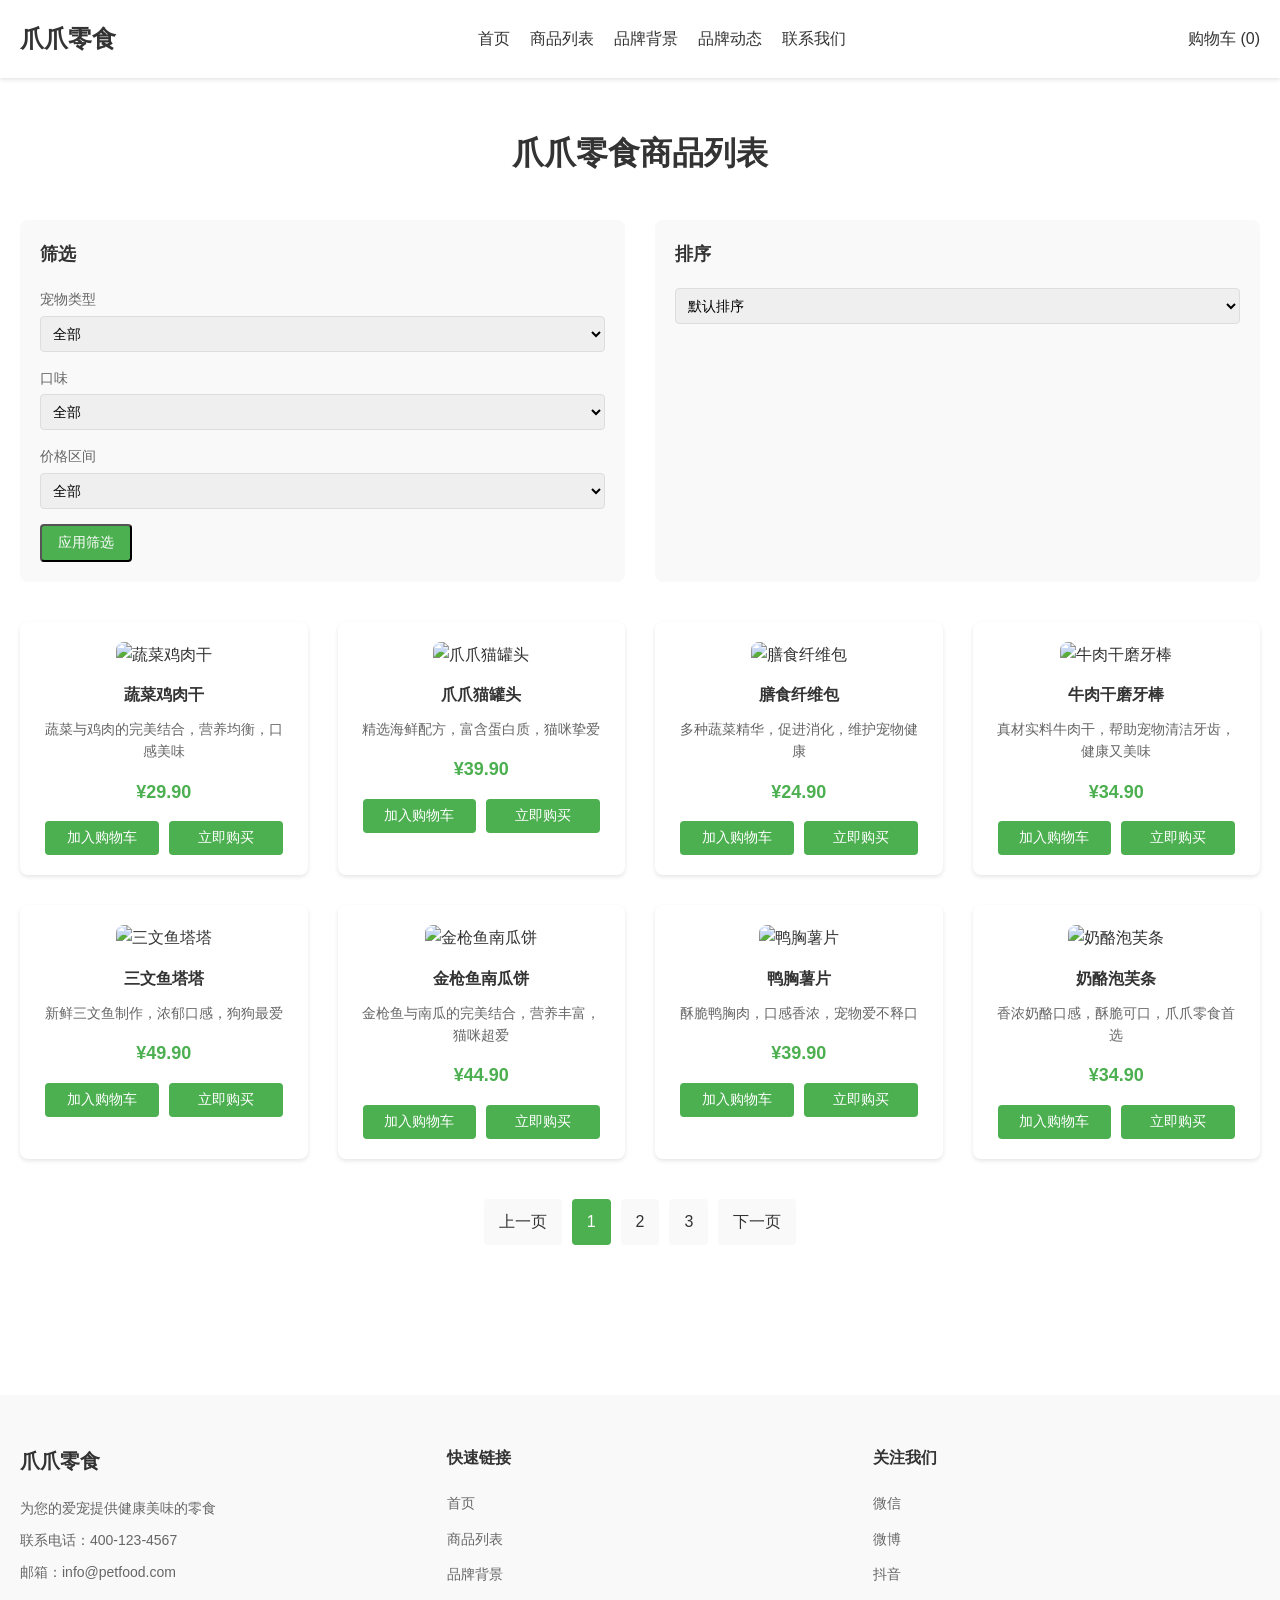
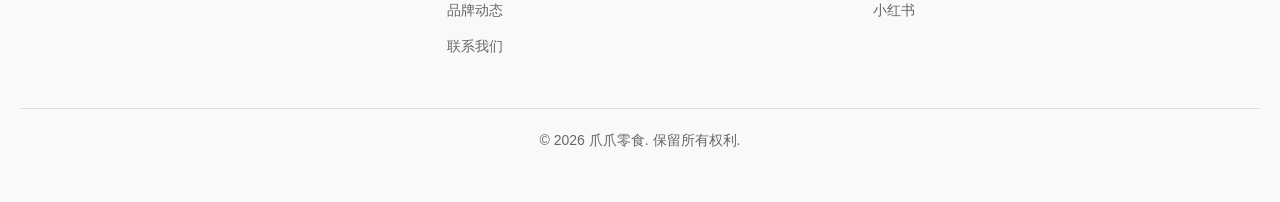
==== products.html @ 06716482 "Add files via upload" ====
<!DOCTYPE html>
<html lang="zh-CN">
<head>
    <meta charset="UTF-8">
    <meta name="viewport" content="width=device-width, initial-scale=1.0">
    <title>商品列表 - 爪爪零食</title>
    <link rel="stylesheet" href="styles.css">
</head>
<body>
    <!-- 导航栏 -->
    <header>
        <nav class="navbar">
            <div class="container">
                <div class="logo">
                    <a href="index.html">爪爪零食</a>
                </div>
                <ul class="nav-links">
                    <li><a href="index.html">首页</a></li>
                    <li><a href="products.html">商品列表</a></li>
                    <li><a href="index.html#about">品牌背景</a></li>
                    <li><a href="index.html#news">品牌动态</a></li>
                    <li><a href="index.html#contact">联系我们</a></li>
                </ul>
                <div class="cart">
                    <a href="#">购物车 (0)</a>
                </div>
            </div>
        </nav>
    </header>

    <!-- 商品列表页 -->
    <section class="products-page">
        <div class="container">
            <h1>爪爪零食商品列表</h1>
            
            <!-- 筛选和排序 -->
            <div class="filter-sort">
                <div class="filter">
                    <h3>筛选</h3>
                    <div class="filter-group">
                        <label>宠物类型</label>
                        <select>
                            <option value="all">全部</option>
                            <option value="dog">狗狗</option>
                            <option value="cat">猫咪</option>
                        </select>
                    </div>
                    <div class="filter-group">
                        <label>口味</label>
                        <select>
                            <option value="all">全部</option>
                            <option value="chicken">鸡肉味</option>
                            <option value="fish">鱼肉味</option>
                            <option value="beef">牛肉味</option>
                            <option value="vegetable">蔬菜味</option>
                        </select>
                    </div>
                    <div class="filter-group">
                        <label>价格区间</label>
                        <select>
                            <option value="all">全部</option>
                            <option value="0-30">0-30元</option>
                            <option value="30-50">30-50元</option>
                            <option value="50+">50元以上</option>
                        </select>
                    </div>
                    <button class="btn-sm">应用筛选</button>
                </div>
                
                <div class="sort">
                    <h3>排序</h3>
                    <select>
                        <option value="default">默认排序</option>
                        <option value="price-asc">价格从低到高</option>
                        <option value="price-desc">价格从高到低</option>
                        <option value="newest">最新上架</option>
                    </select>
                </div>
            </div>
            
            <!-- 商品网格 -->
            <div class="products-grid">
                <div class="product-item">
                    <img src="图片/12.png" alt="蔬菜鸡肉干">
                    <h3>蔬菜鸡肉干</h3>
                    <p>蔬菜与鸡肉的完美结合，营养均衡，口感美味</p>
                    <div class="price">¥29.90</div>
                    <div class="product-actions">
                        <button class="btn-sm">加入购物车</button>
                        <button class="btn-sm">立即购买</button>
                    </div>
                </div>
                <div class="product-item">
                    <img src="图片/14.png" alt="爪爪猫罐头">
                    <h3>爪爪猫罐头</h3>
                    <p>精选海鲜配方，富含蛋白质，猫咪挚爱</p>
                    <div class="price">¥39.90</div>
                    <div class="product-actions">
                        <button class="btn-sm">加入购物车</button>
                        <button class="btn-sm">立即购买</button>
                    </div>
                </div>
                <div class="product-item">
                    <img src="图片/10.png" alt="膳食纤维包">
                    <h3>膳食纤维包</h3>
                    <p>多种蔬菜精华，促进消化，维护宠物健康</p>
                    <div class="price">¥24.90</div>
                    <div class="product-actions">
                        <button class="btn-sm">加入购物车</button>
                        <button class="btn-sm">立即购买</button>
                    </div>
                </div>
                <div class="product-item">
                    <img src="图片/图层 9.png" alt="牛肉干磨牙棒">
                    <h3>牛肉干磨牙棒</h3>
                    <p>真材实料牛肉干，帮助宠物清洁牙齿，健康又美味</p>
                    <div class="price">¥34.90</div>
                    <div class="product-actions">
                        <button class="btn-sm">加入购物车</button>
                        <button class="btn-sm">立即购买</button>
                    </div>
                </div>
                <div class="product-item">
                    <img src="图片/13.png" alt="三文鱼塔塔">
                    <h3>三文鱼塔塔</h3>
                    <p>新鲜三文鱼制作，浓郁口感，狗狗最爱</p>
                    <div class="price">¥49.90</div>
                    <div class="product-actions">
                        <button class="btn-sm">加入购物车</button>
                        <button class="btn-sm">立即购买</button>
                    </div>
                </div>
                <div class="product-item">
                    <img src="图片/15.png" alt="金枪鱼南瓜饼">
                    <h3>金枪鱼南瓜饼</h3>
                    <p>金枪鱼与南瓜的完美结合，营养丰富，猫咪超爱</p>
                    <div class="price">¥44.90</div>
                    <div class="product-actions">
                        <button class="btn-sm">加入购物车</button>
                        <button class="btn-sm">立即购买</button>
                    </div>
                </div>
                <div class="product-item">
                    <img src="图片/8.png" alt="鸭胸薯片">
                    <h3>鸭胸薯片</h3>
                    <p>酥脆鸭胸肉，口感香浓，宠物爱不释口</p>
                    <div class="price">¥39.90</div>
                    <div class="product-actions">
                        <button class="btn-sm">加入购物车</button>
                        <button class="btn-sm">立即购买</button>
                    </div>
                </div>
                <div class="product-item">
                    <img src="图片/11.png" alt="奶酪泡芙条">
                    <h3>奶酪泡芙条</h3>
                    <p>香浓奶酪口感，酥脆可口，爪爪零食首选</p>
                    <div class="price">¥34.90</div>
                    <div class="product-actions">
                        <button class="btn-sm">加入购物车</button>
                        <button class="btn-sm">立即购买</button>
                    </div>
                </div>
            </div>
            
            <!-- 分页 -->
            <div class="pagination">
                <a href="#" class="page-btn">上一页</a>
                <a href="#" class="page-btn active">1</a>
                <a href="#" class="page-btn">2</a>
                <a href="#" class="page-btn">3</a>
                <a href="#" class="page-btn">下一页</a>
            </div>
        </div>
    </section>

    <!-- 页脚 -->
    <footer>
        <div class="container">
            <div class="footer-content">
                <div class="footer-info">
                    <h3>爪爪零食</h3>
                    <p>为您的爱宠提供健康美味的零食</p>
                    <p>联系电话：400-123-4567</p>
                    <p>邮箱：info@petfood.com</p>
                </div>
                <div class="footer-links">
                    <h4>快速链接</h4>
                    <ul>
                        <li><a href="index.html">首页</a></li>
                        <li><a href="products.html">商品列表</a></li>
                        <li><a href="index.html#about">品牌背景</a></li>
                        <li><a href="index.html#news">品牌动态</a></li>
                        <li><a href="index.html#contact">联系我们</a></li>
                    </ul>
                </div>
                <div class="footer-social">
                    <h4>关注我们</h4>
                    <ul>
                        <li><a href="#">微信</a></li>
                        <li><a href="#">微博</a></li>
                        <li><a href="#">抖音</a></li>
                        <li><a href="#">小红书</a></li>
                    </ul>
                </div>
            </div>
            <div class="footer-bottom">
                <p>&copy; 2026 爪爪零食. 保留所有权利.</p>
            </div>
        </div>
    </footer>
</body>
</html>
---- styles.css ----
/* 全局样式 */
* {
    margin: 0;
    padding: 0;
    box-sizing: border-box;
}

body {
    font-family: Arial, sans-serif;
    line-height: 1.6;
    color: #333;
    background-color: #fff;
}

.container {
    max-width: 1920px;
    margin: 0 auto;
    padding: 0 20px;
}

/* 导航栏 */
.navbar {
    background-color: #fff;
    box-shadow: 0 2px 4px rgba(0,0,0,0.1);
    position: sticky;
    top: 0;
    z-index: 1000;
}

.navbar .container {
    display: flex;
    justify-content: space-between;
    align-items: center;
    padding: 20px;
}

.logo a {
    font-size: 24px;
    font-weight: bold;
    color: #333;
    text-decoration: none;
}

.nav-links {
    display: flex;
    list-style: none;
}

.nav-links li {
    margin-left: 20px;
}

.nav-links a {
    text-decoration: none;
    color: #333;
    font-size: 16px;
    transition: color 0.3s;
}

.nav-links a:hover {
    color: #4CAF50;
}

.cart a {
    text-decoration: none;
    color: #333;
    font-size: 16px;
    transition: color 0.3s;
}

.cart a:hover {
    color: #4CAF50;
}

/* Hero区域 */
.hero {
    position: relative;
    min-height: 600px;
    display: flex;
    align-items: flex-start;
    justify-content: center;
    text-align: center;
    color: #fff;
    overflow: hidden;
    padding-top: 100px;
}

.carousel {
    position: absolute;
    top: 0;
    left: 0;
    width: 100%;
    height: 100%;
    z-index: -2;
}

.carousel-slide {
    position: absolute;
    top: 0;
    left: 0;
    width: 100%;
    height: 100%;
    opacity: 0;
    transition: opacity 1s ease;
}

.carousel-slide.active {
    opacity: 1;
}

.hero-banner {
    width: 100%;
    height: 100%;
    object-fit: cover;
}

.hero::before {
    content: '';
    position: absolute;
    top: 0;
    left: 0;
    width: 100%;
    height: 100%;
    background-color: rgba(0, 0, 0, 0.5);
    z-index: -1;
}

.carousel-indicators {
    position: absolute;
    bottom: 30px;
    left: 50%;
    transform: translateX(-50%);
    display: flex;
    gap: 10px;
    z-index: 10;
}

.indicator {
    width: 10px;
    height: 10px;
    border-radius: 50%;
    background-color: rgba(255, 255, 255, 0.5);
    cursor: pointer;
    transition: background-color 0.3s ease;
}

.indicator.active {
    background-color: #fff;
}

.hero h1 {
    font-size: 48px;
    margin-bottom: 20px;
    color: #fff;
    text-shadow: 0 2px 4px rgba(0, 0, 0, 0.5);
}

.hero p {
    font-size: 24px;
    margin-bottom: 30px;
    color: #fff;
    text-shadow: 0 2px 4px rgba(0, 0, 0, 0.5);
}

.btn {
    display: inline-block;
    padding: 12px 30px;
    background-color: #4CAF50;
    color: #fff;
    text-decoration: none;
    border-radius: 4px;
    font-size: 16px;
    transition: background-color 0.3s;
}

.btn:hover {
    background-color: #45a049;
}

/* 品牌背景 */
.about {
    padding: 100px 0;
}

.about h2 {
    font-size: 32px;
    margin-bottom: 40px;
    text-align: center;
    color: #333;
}

.about-content {
    display: flex;
    justify-content: space-between;
    align-items: center;
}

.about-text {
    flex: 1;
    margin-right: 40px;
}

.about-text p {
    margin-bottom: 20px;
    font-size: 16px;
    color: #666;
}

.about-image {
    flex: 1;
}

.about-image img {
    width: 100%;
    border-radius: 8px;
}

/* 品牌动态 */
.news {
    padding: 100px 0;
    background-color: #f9f9f9;
}

.news h2 {
    font-size: 32px;
    margin-bottom: 40px;
    text-align: center;
    color: #333;
}

.news-grid {
    display: grid;
    grid-template-columns: repeat(3, 1fr);
    gap: 30px;
}

.news-item {
    background-color: #fff;
    border-radius: 8px;
    padding: 20px;
    box-shadow: 0 2px 4px rgba(0,0,0,0.1);
}

.news-item img {
    width: 100%;
    border-radius: 8px;
    margin-bottom: 15px;
}

.news-item h3 {
    font-size: 18px;
    margin-bottom: 10px;
    color: #333;
}

.news-item p {
    font-size: 14px;
    margin-bottom: 15px;
    color: #666;
}

.btn-sm {
    display: inline-block;
    padding: 8px 16px;
    background-color: #4CAF50;
    color: #fff;
    text-decoration: none;
    border-radius: 4px;
    font-size: 14px;
    transition: background-color 0.3s;
}

.btn-sm:hover {
    background-color: #45a049;
}

/* 商品展示 */
.products {
    padding: 100px 0;
}

.products h2 {
    font-size: 32px;
    margin-bottom: 40px;
    text-align: center;
    color: #333;
}

.products-grid {
    display: grid;
    grid-template-columns: repeat(4, 1fr);
    gap: 30px;
    margin-bottom: 40px;
}

.product-item {
    background-color: #fff;
    border-radius: 8px;
    padding: 20px;
    box-shadow: 0 2px 4px rgba(0,0,0,0.1);
    text-align: center;
}

.product-item img {
    width: 100%;
    border-radius: 8px;
    margin-bottom: 15px;
}

.product-item h3 {
    font-size: 16px;
    margin-bottom: 10px;
    color: #333;
}

.product-item p {
    font-size: 14px;
    margin-bottom: 15px;
    color: #666;
}

.price {
    font-size: 18px;
    font-weight: bold;
    color: #4CAF50;
    margin-bottom: 15px;
}

.view-more {
    text-align: center;
}

/* 商品列表页 */
.products-page {
    padding: 50px 0;
}

.products-page h1 {
    font-size: 32px;
    margin-bottom: 40px;
    text-align: center;
    color: #333;
}

.filter-sort {
    display: flex;
    justify-content: space-between;
    margin-bottom: 40px;
}

.filter {
    flex: 1;
    background-color: #f9f9f9;
    padding: 20px;
    border-radius: 8px;
    margin-right: 30px;
}

.filter h3 {
    font-size: 18px;
    margin-bottom: 20px;
    color: #333;
}

.filter-group {
    margin-bottom: 15px;
}

.filter-group label {
    display: block;
    margin-bottom: 5px;
    font-size: 14px;
    color: #666;
}

.filter-group select {
    width: 100%;
    padding: 8px;
    border: 1px solid #ddd;
    border-radius: 4px;
    font-size: 14px;
}

.sort {
    flex: 1;
    background-color: #f9f9f9;
    padding: 20px;
    border-radius: 8px;
}

.sort h3 {
    font-size: 18px;
    margin-bottom: 20px;
    color: #333;
}

.sort select {
    width: 100%;
    padding: 8px;
    border: 1px solid #ddd;
    border-radius: 4px;
    font-size: 14px;
}

.product-actions {
    display: flex;
    justify-content: space-between;
}

.product-actions button {
    flex: 1;
    margin: 0 5px;
    border: none;
    cursor: pointer;
}

.pagination {
    display: flex;
    justify-content: center;
    margin-top: 40px;
}

.page-btn {
    display: inline-block;
    padding: 10px 15px;
    margin: 0 5px;
    background-color: #f9f9f9;
    color: #333;
    text-decoration: none;
    border-radius: 4px;
    transition: background-color 0.3s;
}

.page-btn:hover {
    background-color: #e9e9e9;
}

.page-btn.active {
    background-color: #4CAF50;
    color: #fff;
}

/* 页脚 */
footer {
    background-color: #f9f9f9;
    padding: 50px 0;
    margin-top: 100px;
}

.footer-content {
    display: grid;
    grid-template-columns: repeat(3, 1fr);
    gap: 40px;
    margin-bottom: 40px;
}

.footer-info h3 {
    font-size: 20px;
    margin-bottom: 20px;
    color: #333;
}

.footer-info p {
    font-size: 14px;
    margin-bottom: 10px;
    color: #666;
}

.footer-links h4 {
    font-size: 16px;
    margin-bottom: 20px;
    color: #333;
}

.footer-links ul {
    list-style: none;
}

.footer-links li {
    margin-bottom: 10px;
}

.footer-links a {
    text-decoration: none;
    color: #666;
    font-size: 14px;
    transition: color 0.3s;
}

.footer-links a:hover {
    color: #4CAF50;
}

.footer-social h4 {
    font-size: 16px;
    margin-bottom: 20px;
    color: #333;
}

.footer-social ul {
    list-style: none;
}

.footer-social li {
    margin-bottom: 10px;
}

.footer-social a {
    text-decoration: none;
    color: #666;
    font-size: 14px;
    transition: color 0.3s;
}

.footer-social a:hover {
    color: #4CAF50;
}

.footer-bottom {
    text-align: center;
    padding-top: 20px;
    border-top: 1px solid #ddd;
}

.footer-bottom p {
    font-size: 14px;
    color: #666;
}

/* 响应式设计 */
@media (max-width: 768px) {
    .navbar .container {
        flex-direction: column;
        align-items: flex-start;
    }
    
    .nav-links {
        margin-top: 20px;
    }
    
    .nav-links li {
        margin-left: 0;
        margin-right: 20px;
    }
    
    .cart {
        margin-top: 20px;
    }
    
    .about-content {
        flex-direction: column;
    }
    
    .about-text {
        margin-right: 0;
        margin-bottom: 40px;
    }
    
    .news-grid {
        grid-template-columns: 1fr;
    }
    
    .products-grid {
        grid-template-columns: repeat(2, 1fr);
    }
    
    .filter-sort {
        flex-direction: column;
    }
    
    .filter {
        margin-right: 0;
        margin-bottom: 20px;
    }
    
    .footer-content {
        grid-template-columns: 1fr;
    }
}

@media (max-width: 480px) {
    .products-grid {
        grid-template-columns: 1fr;
    }
    
    .hero {
        min-height: 400px;
        padding-top: 60px;
    }
    
    .hero h1 {
        font-size: 32px;
    }
    
    .hero p {
        font-size: 18px;
    }
    
    .about h2,
    .news h2,
    .products h2,
    .products-page h1 {
        font-size: 24px;
    }
}
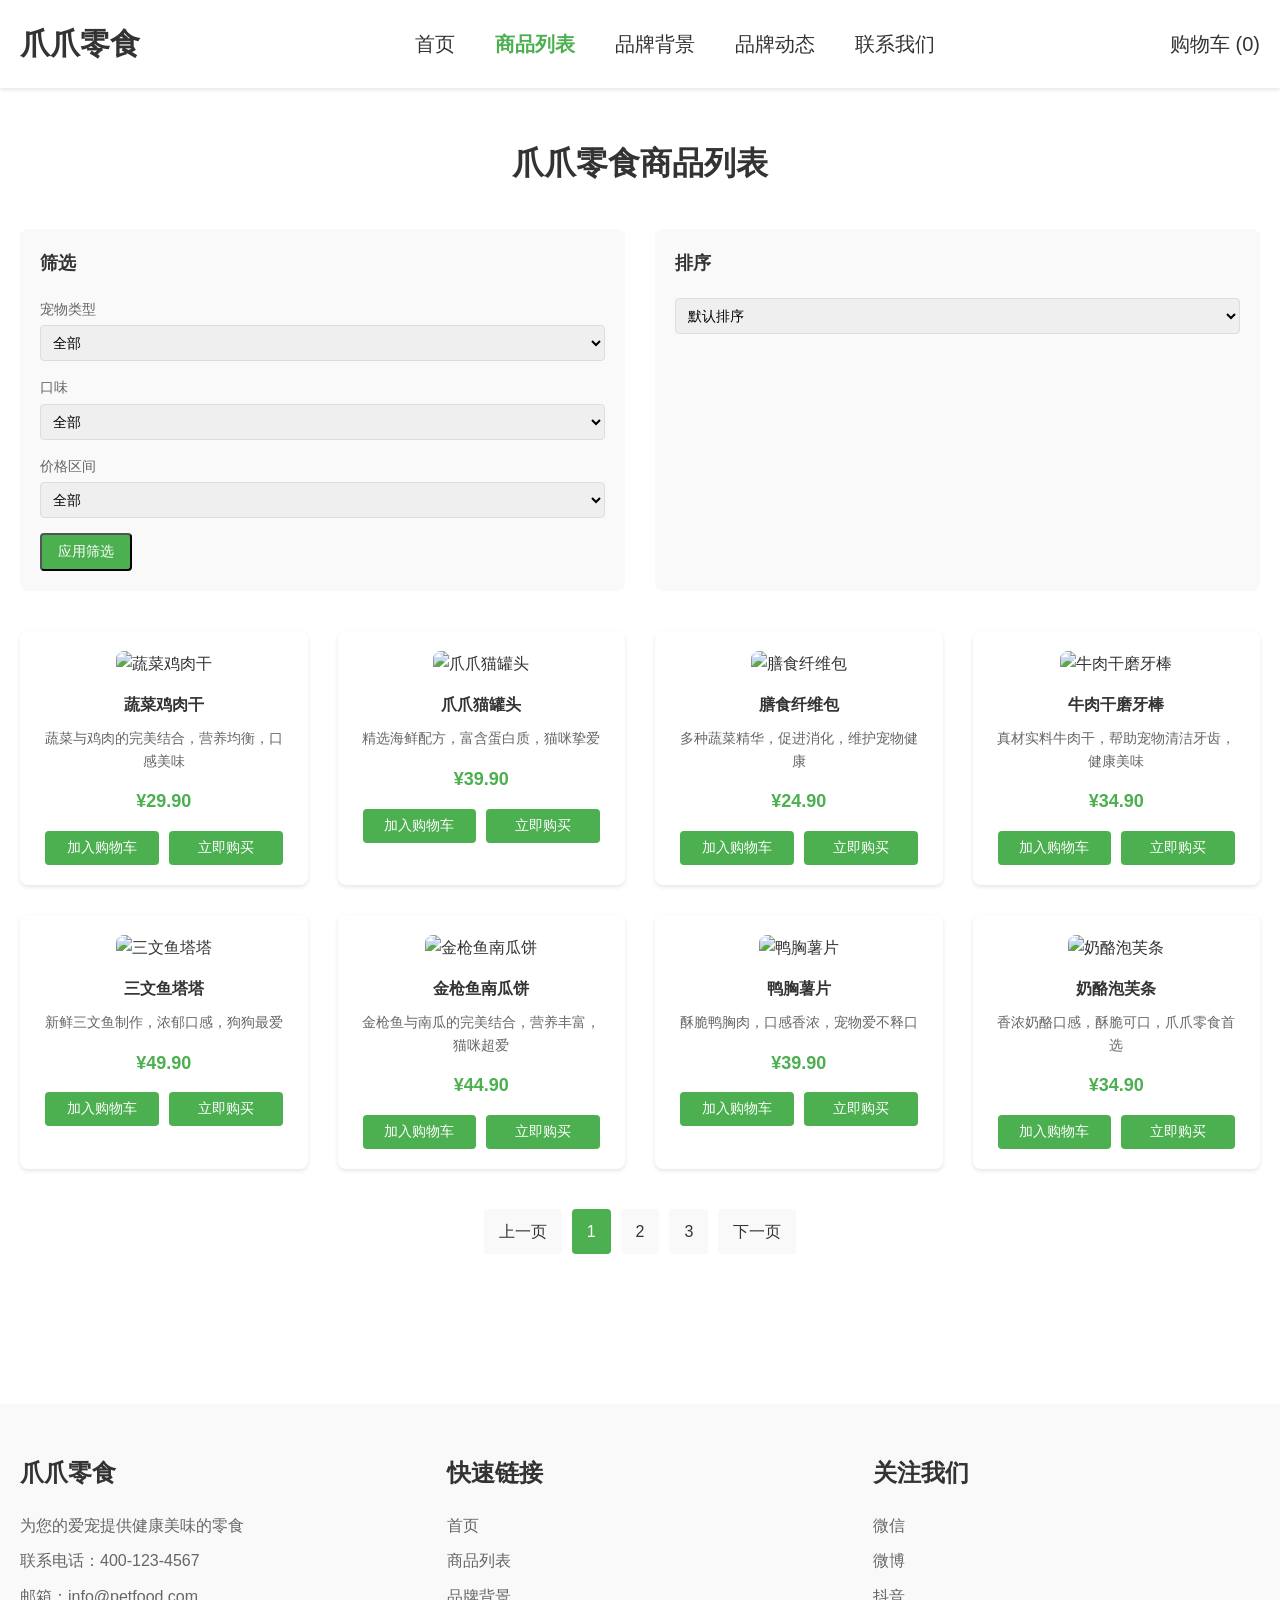
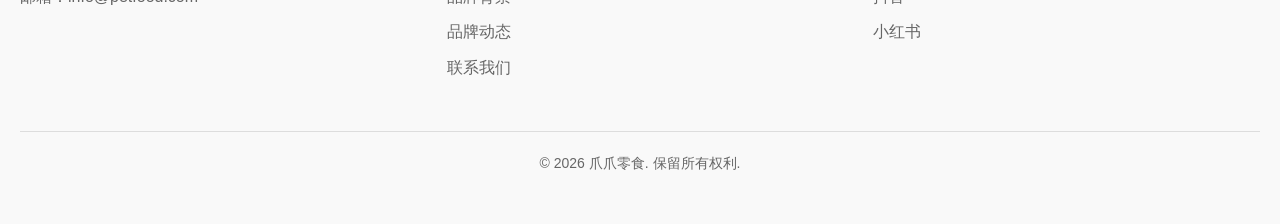
==== commit 93eba352: "Add files via upload" ====
--- a/products.html
+++ b/products.html
@@ -16,7 +16,7 @@
                 </div>
                 <ul class="nav-links">
                     <li><a href="index.html">首页</a></li>
-                    <li><a href="products.html">商品列表</a></li>
+                    <li><a href="products.html" class="active">商品列表</a></li>
                     <li><a href="index.html#about">品牌背景</a></li>
                     <li><a href="index.html#news">品牌动态</a></li>
                     <li><a href="index.html#contact">联系我们</a></li>
@@ -81,7 +81,7 @@
             <!-- 商品网格 -->
             <div class="products-grid">
                 <div class="product-item">
-                    <img src="图片/12.png" alt="蔬菜鸡肉干">
+                    <img src="photo/12.png" alt="蔬菜鸡肉干">
                     <h3>蔬菜鸡肉干</h3>
                     <p>蔬菜与鸡肉的完美结合，营养均衡，口感美味</p>
                     <div class="price">¥29.90</div>
@@ -91,7 +91,7 @@
                     </div>
                 </div>
                 <div class="product-item">
-                    <img src="图片/14.png" alt="爪爪猫罐头">
+                    <img src="photo/14.png" alt="爪爪猫罐头">
                     <h3>爪爪猫罐头</h3>
                     <p>精选海鲜配方，富含蛋白质，猫咪挚爱</p>
                     <div class="price">¥39.90</div>
@@ -101,7 +101,7 @@
                     </div>
                 </div>
                 <div class="product-item">
-                    <img src="图片/10.png" alt="膳食纤维包">
+                    <img src="photo/10.png" alt="膳食纤维包">
                     <h3>膳食纤维包</h3>
                     <p>多种蔬菜精华，促进消化，维护宠物健康</p>
                     <div class="price">¥24.90</div>
@@ -111,9 +111,9 @@
                     </div>
                 </div>
                 <div class="product-item">
-                    <img src="图片/图层 9.png" alt="牛肉干磨牙棒">
+                    <img src="photo/9.png" alt="牛肉干磨牙棒">
                     <h3>牛肉干磨牙棒</h3>
-                    <p>真材实料牛肉干，帮助宠物清洁牙齿，健康又美味</p>
+                    <p>真材实料牛肉干，帮助宠物清洁牙齿，健康美味</p>
                     <div class="price">¥34.90</div>
                     <div class="product-actions">
                         <button class="btn-sm">加入购物车</button>
@@ -121,7 +121,7 @@
                     </div>
                 </div>
                 <div class="product-item">
-                    <img src="图片/13.png" alt="三文鱼塔塔">
+                    <img src="photo/13.png" alt="三文鱼塔塔">
                     <h3>三文鱼塔塔</h3>
                     <p>新鲜三文鱼制作，浓郁口感，狗狗最爱</p>
                     <div class="price">¥49.90</div>
@@ -131,7 +131,7 @@
                     </div>
                 </div>
                 <div class="product-item">
-                    <img src="图片/15.png" alt="金枪鱼南瓜饼">
+                    <img src="photo/15.png" alt="金枪鱼南瓜饼">
                     <h3>金枪鱼南瓜饼</h3>
                     <p>金枪鱼与南瓜的完美结合，营养丰富，猫咪超爱</p>
                     <div class="price">¥44.90</div>
@@ -141,7 +141,7 @@
                     </div>
                 </div>
                 <div class="product-item">
-                    <img src="图片/8.png" alt="鸭胸薯片">
+                    <img src="photo/8.png" alt="鸭胸薯片">
                     <h3>鸭胸薯片</h3>
                     <p>酥脆鸭胸肉，口感香浓，宠物爱不释口</p>
                     <div class="price">¥39.90</div>
@@ -151,7 +151,7 @@
                     </div>
                 </div>
                 <div class="product-item">
-                    <img src="图片/11.png" alt="奶酪泡芙条">
+                    <img src="photo/11.png" alt="奶酪泡芙条">
                     <h3>奶酪泡芙条</h3>
                     <p>香浓奶酪口感，酥脆可口，爪爪零食首选</p>
                     <div class="price">¥34.90</div>
--- a/styles.css
+++ b/styles.css
@@ -3,6 +3,17 @@
     margin: 0;
     padding: 0;
     box-sizing: border-box;
+}
+
+/* 图片悬停效果 */
+img {
+    transition: all 0.3s ease;
+}
+
+img:hover {
+    transform: scale(1.05);
+    box-shadow: 0 5px 15px rgba(0, 0, 0, 0.3);
+    z-index: 10;
 }
 
 body {
@@ -35,7 +46,7 @@
 }
 
 .logo a {
-    font-size: 24px;
+    font-size: 30px;
     font-weight: bold;
     color: #333;
     text-decoration: none;
@@ -47,13 +58,13 @@
 }
 
 .nav-links li {
-    margin-left: 20px;
+    margin-left: 40px;
 }
 
 .nav-links a {
     text-decoration: none;
     color: #333;
-    font-size: 16px;
+    font-size: 20px;
     transition: color 0.3s;
 }
 
@@ -61,10 +72,16 @@
     color: #4CAF50;
 }
 
+.nav-links a:active,
+.nav-links a.active {
+    color: #4CAF50;
+    font-weight: bold;
+}
+
 .cart a {
     text-decoration: none;
     color: #333;
-    font-size: 16px;
+    font-size: 20px;
     transition: color 0.3s;
 }
 
@@ -102,6 +119,9 @@
     height: 100%;
     opacity: 0;
     transition: opacity 1s ease;
+    display: flex;
+    align-items: center;
+    justify-content: center;
 }
 
 .carousel-slide.active {
@@ -110,8 +130,8 @@
 
 .hero-banner {
     width: 100%;
-    height: 100%;
-    object-fit: cover;
+    height: auto;
+    object-fit: contain;
 }
 
 .hero::before {
@@ -164,17 +184,33 @@
 
 .btn {
     display: inline-block;
-    padding: 12px 30px;
+    padding: 15px 30px;
     background-color: #4CAF50;
     color: #fff;
     text-decoration: none;
     border-radius: 4px;
-    font-size: 16px;
+    font-size: 18px;
     transition: background-color 0.3s;
+    animation: bounce 2s infinite;
 }
 
 .btn:hover {
     background-color: #45a049;
+    transform: scale(1.05);
+    box-shadow: 0 5px 15px rgba(0, 0, 0, 0.3);
+    z-index: 10;
+}
+
+@keyframes bounce {
+    0%, 20%, 50%, 80%, 100% {
+        transform: translateY(0);
+    }
+    40% {
+        transform: translateY(-10px);
+    }
+    60% {
+        transform: translateY(-5px);
+    }
 }
 
 /* 品牌背景 */
@@ -187,6 +223,8 @@
     margin-bottom: 40px;
     text-align: center;
     color: #333;
+    font-weight: 700;
+    font-family: Arial, sans-serif;
 }
 
 .about-content {
@@ -204,6 +242,24 @@
     margin-bottom: 20px;
     font-size: 16px;
     color: #666;
+}
+
+section#about > div.container > div.about-content > div.about-text > p:nth-child(2) {
+    font-weight: 500;
+    font-size: 28px;
+    text-align: justify;
+}
+
+section#about > div.container > div.about-content > div.about-text > p:nth-child(3) {
+    font-weight: 500;
+    font-size: 28px;
+    text-align: justify;
+}
+
+section#about > div.container > div.about-content > div.about-text > p:nth-child(1) {
+    font-weight: 500;
+    font-size: 28px;
+    text-align: justify;
 }
 
 .about-image {
@@ -272,6 +328,28 @@
 
 .btn-sm:hover {
     background-color: #45a049;
+    position: relative;
+}
+
+.btn-sm:hover::after {
+    content: "🐾";
+    position: absolute;
+    top: -10px;
+    right: -10px;
+    font-size: 20px;
+    animation: paw-tap 0.5s ease-in-out;
+}
+
+@keyframes paw-tap {
+    0% {
+        transform: translateY(0) rotate(0deg);
+    }
+    50% {
+        transform: translateY(-5px) rotate(10deg);
+    }
+    100% {
+        transform: translateY(0) rotate(0deg);
+    }
 }
 
 /* 商品展示 */
@@ -317,6 +395,10 @@
     font-size: 14px;
     margin-bottom: 15px;
     color: #666;
+}
+
+section.products-page > div.container > div.products-grid > div.product-item:nth-child(4) > p {
+    font-size: 14px;
 }
 
 .price {
@@ -455,7 +537,7 @@
 }
 
 .footer-info h3 {
-    font-size: 20px;
+    font-size: 24px;
     margin-bottom: 20px;
     color: #333;
 }
@@ -466,8 +548,14 @@
     color: #666;
 }
 
+footer > div.container > div.footer-content > div.footer-info > p:nth-child(2),
+footer > div.container > div.footer-content > div.footer-info > p:nth-child(3),
+footer > div.container > div.footer-content > div.footer-info > p:nth-child(4) {
+    font-size: 16px;
+}
+
 .footer-links h4 {
-    font-size: 16px;
+    font-size: 24px;
     margin-bottom: 20px;
     color: #333;
 }
@@ -483,7 +571,7 @@
 .footer-links a {
     text-decoration: none;
     color: #666;
-    font-size: 14px;
+    font-size: 16px;
     transition: color 0.3s;
 }
 
@@ -492,7 +580,7 @@
 }
 
 .footer-social h4 {
-    font-size: 16px;
+    font-size: 24px;
     margin-bottom: 20px;
     color: #333;
 }
@@ -508,7 +596,7 @@
 .footer-social a {
     text-decoration: none;
     color: #666;
-    font-size: 14px;
+    font-size: 16px;
     transition: color 0.3s;
 }
 
